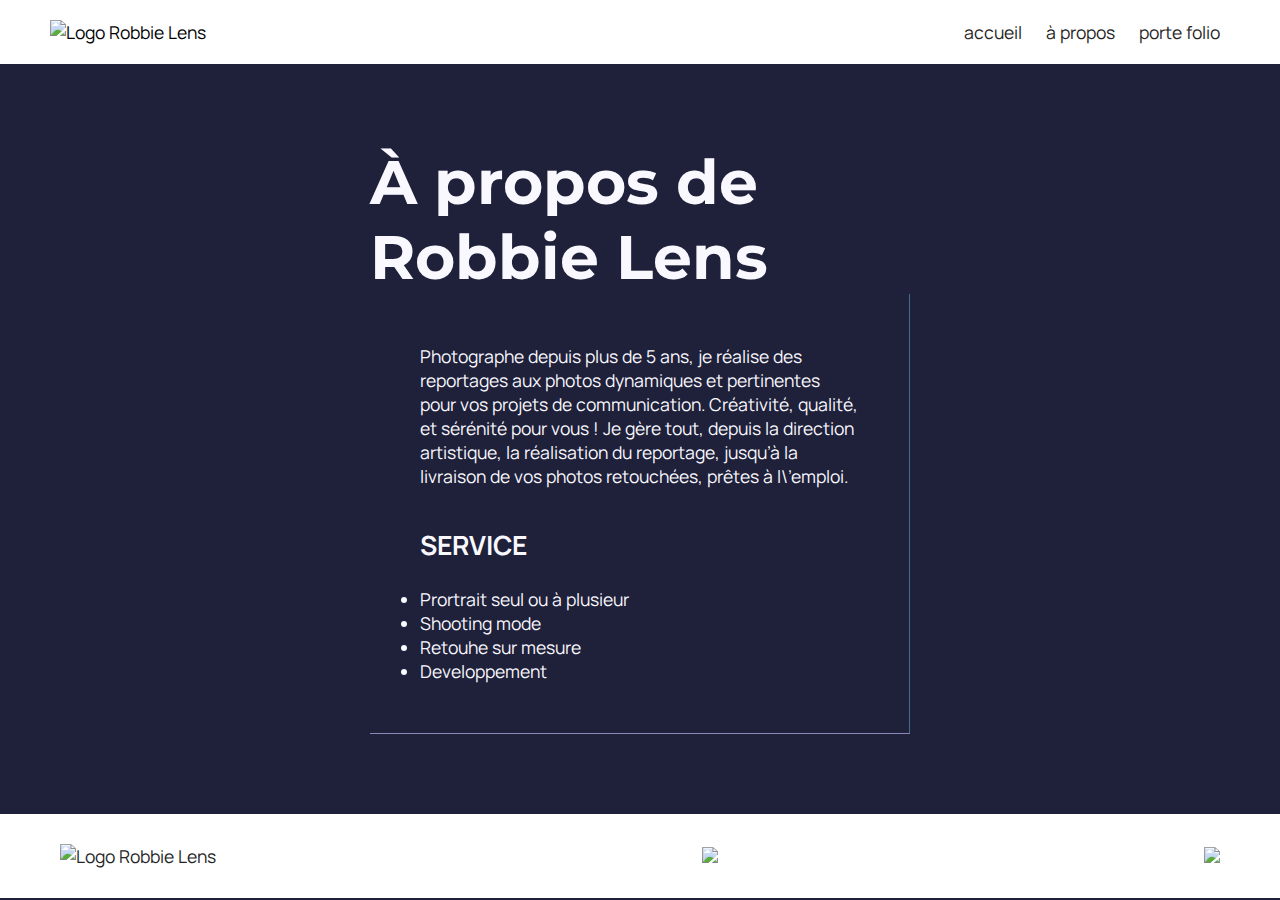
==== a-propos.html @ 0ad53800 "Add files via upload" ====
<!DOCTYPE html>
<html>
    <head>
        <meta charset="utf-8">
        <title>à propos de Robbie Lends</title>
        <link href="style.css" rel="stylesheet">
        <!-- importation de police de googe font -->
        <link rel="preconnect" href="https://fonts.googleapis.com">
        <link rel="preconnect" href="https://fonts.gstatic.com" crossorigin>
        <link href="https://fonts.googleapis.com/css2?family=Montserrat:wght@200;400&display=swap" rel="stylesheet">
        <link rel="preconnect" href="https://fonts.googleapis.com">
        <link rel="preconnect" href="https://fonts.gstatic.com" crossorigin>
        <link href="https://fonts.googleapis.com/css2?family=Manrope:wght@200;300&family=Montserrat:wght@200;400&display=swap" rel="stylesheet">


    </head>
    <body>
        <header class="header">
            <nav class="container" >
             <div>   
                <img src="image/logo.png" alt="Logo Robbie Lens">
            </div>  
                <div>
                    <a href="index.html">accueil</a>
                    <a href="a-propos.html"> à propos</a>
                    <a href="portefolio.html">porte folio</a>
                    
                </div>
            </nav>
        </header>
        
        <main>
            <section class="section-apropos">
                    <h1>À propos de Robbie Lens </h1>
                    <div class="carre-contenu"> 

                        <p>Photographe depuis plus de 5 ans, je réalise des reportages aux photos dynamiques et pertinentes pour vos projets de communication. Créativité, qualité, et sérénité pour vous ! Je gère tout, depuis la direction artistique, la réalisation du reportage, jusqu’à la livraison de vos photos retouchées, prêtes à l\’emploi.</p>
                        <br>
                        <h2 id="service"> SERVICE</h2><br>
                        
                        <ul class="liste-service">
                            <li>Prortrait seul ou à plusieur</li>
                            <li>Shooting mode</li>
                            <li>Retouhe sur mesure</li>
                            <li>Developpement</li>
                        
                        </ul>
                    </div>
             </section>
        </main>

        <footer class="footer">
            
            <div class="container">
                <a href="index.html">
                    <img src="image/logo.png" alt="Logo Robbie Lens">
                </a>
                <a href="https://twitter.com/" target="_blank"><img src="image/twitter.png"/> </a>
                <a href="https://www.instagram.com/" target="_blank"><img src="image/instagram.png"/> </a>
                
            </div>
        </footer>

    </body>
</html>
---- style.css ----
/* réinitialiser les marge par defau du navigatuer */
/* *{ */
    /* margin: 0; */
/* } */
*{ padding : 0; margin : 0;  box-sizing : border-box ; }

  /* Ici on utilise le sélecteur body pour appliquer une police et une taille par défaut pour les éléments */
body{
    font-family:manrope ;
    font-size: 1.1em;
    background-color: #1f2039;
    
}






a { color: #242424;
    text-decoration: none;

}

p,h2{color:#F9F8FF;

}

h1 {
    font-size: 3.5em;
    color: #F9F8FF;
    font-family: Montserrat; 
}



li{
    font-family: manrope;
    font-size:1em;
    color: #F9F8FF;
}

/* couleur de fond */
 .header{background-color:white;}
 .footer{background-color:white;} 



 



/* mise en forme du corps à propos */
.carre-contenu{border-right: 1px solid #436c92;
    border-bottom: 1px solid #8e86b5;
    padding: 50px;
}



 /* mise en forme des lien au survole */

 a:hover{
    text-decoration:underline;
 }

 .cta:hover{
    background: linear-gradient(#110e24,#3e69a2);
    text-decoration: none;
 }

 .cta{
   background:linear-gradient(90deg, #8E86B5,#ACAEED);
            font-family:  Montserrat;
            color: #F9F8FF;
            border-radius: 50px;
            padding: 5px;
            margin-left: 100px;
            margin-top: 1000px;
 }

 .lien-icone:hover{
    opacity: 0.5;
 }

 /* mise en forme du footer et header */
 header,footer{
    padding: 20px 50px 20px 50px;
 }
 /* mise en forme des sections */
 section {
    padding:80px;
 }


 /* centrer le contentenu de à propos */
 .section-apropos{
    width: 700px;
    margin: auto;
 }


 #service{
    margin-top: 15px;
 }
 .liste-service{
    margin-top: 0px;
 }

 .container{
   display: flex;
   justify-content:space-between;
 }


 

 div a{
   margin: 10px;
 }

  .lien-icone{
   margin-right: 30px;
  }

  .lien-ig{
   margin-right: 25px;
  }
 
/* mise en forme de l'accueil blog */
.corps{
   display: flex;
   margin-left: 70px;
   margin-right: 70px;
   
   
   
}
.div-corps{
   display: flex;
   
   justify-content:space-between;
   flex-direction: column;
}
.sous-corp{
   height: 100%;
}

.pargraphe-accueil{
   margin-top: 2rem;
}

/* mise en page du portefolio */

.portfolio-section-photos {
   background-color: white;
 }
 
 .portfolio-section-photos h2 {
   color: #242424;
   margin-bottom: 80px;
 }
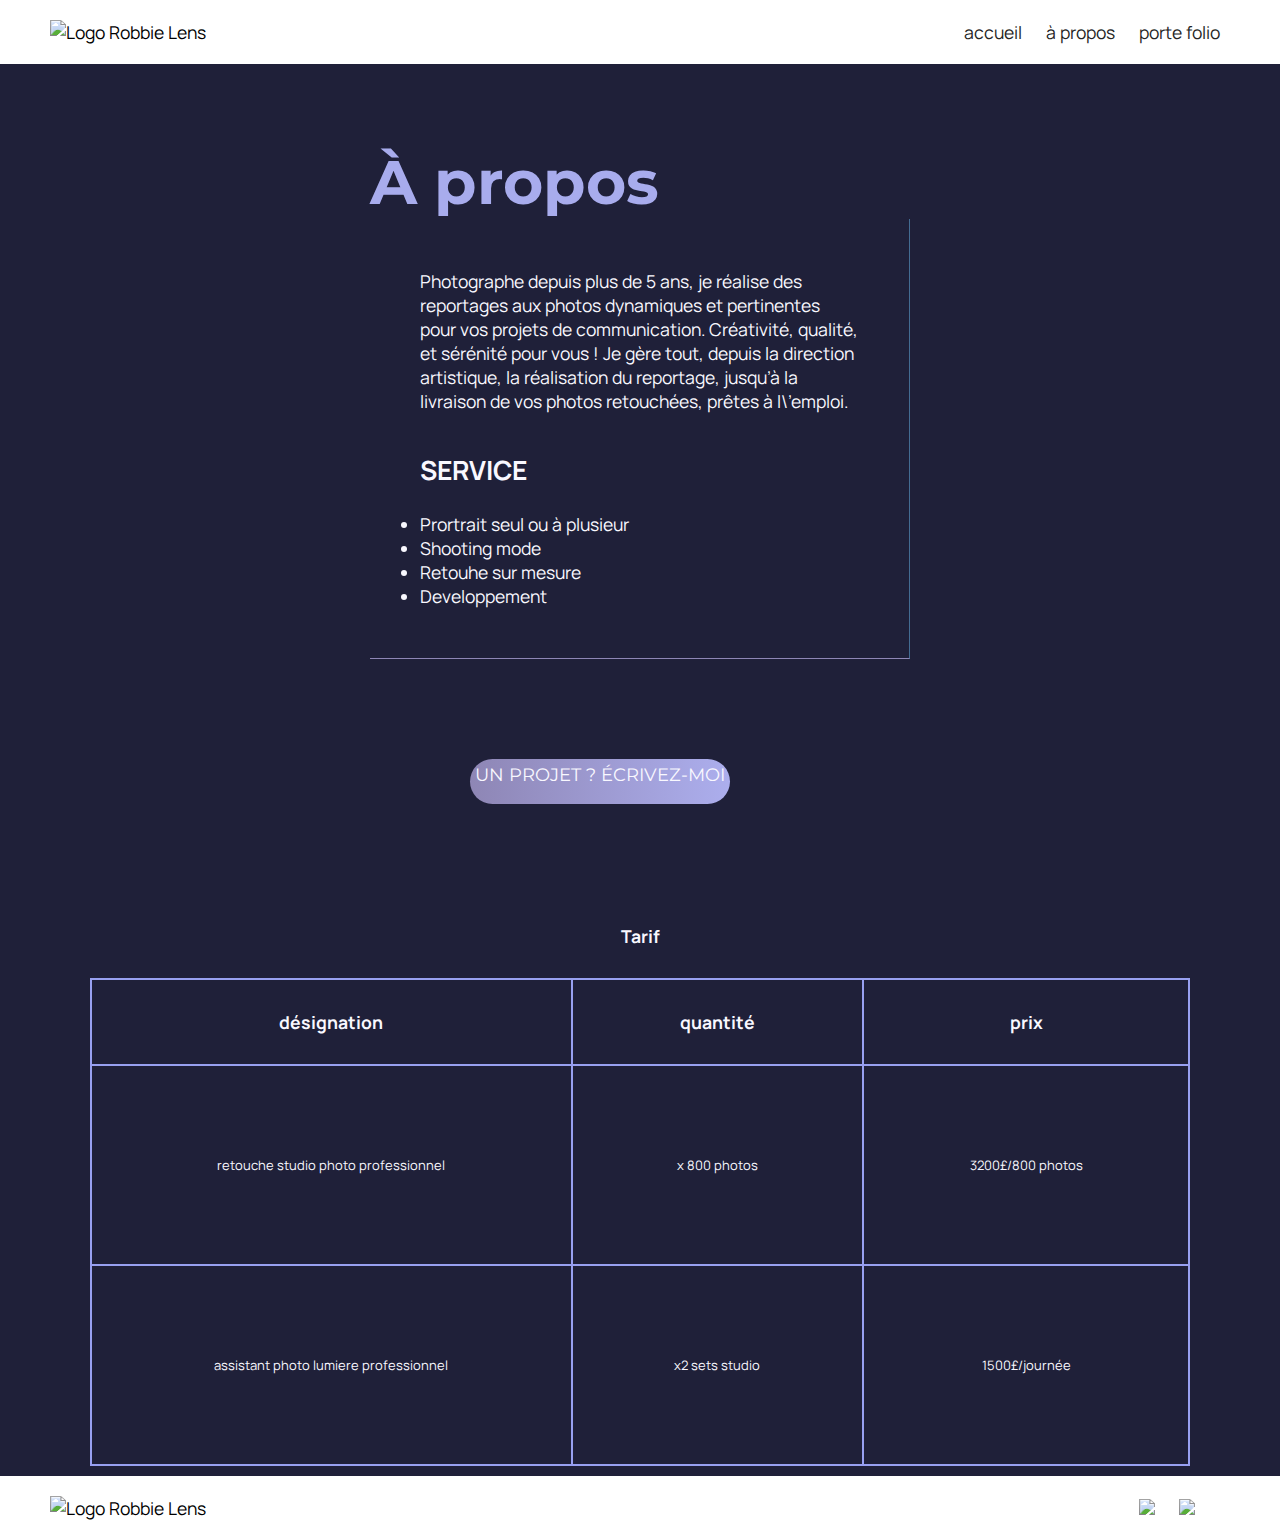
==== commit 39a6d79f: "Add files via upload" ====
--- a/a-propos.html
+++ b/a-propos.html
@@ -31,7 +31,7 @@
         
         <main>
             <section class="section-apropos">
-                    <h1>À propos de Robbie Lens </h1>
+                    <h1>À propos </h1>
                     <div class="carre-contenu"> 
 
                         <p>Photographe depuis plus de 5 ans, je réalise des reportages aux photos dynamiques et pertinentes pour vos projets de communication. Créativité, qualité, et sérénité pour vous ! Je gère tout, depuis la direction artistique, la réalisation du reportage, jusqu’à la livraison de vos photos retouchées, prêtes à l\’emploi.</p>
@@ -46,18 +46,45 @@
                         
                         </ul>
                     </div>
+                    <div>
+                        <a class="cta" href="portefolio.html">UN PROJET ? ÉCRIVEZ-MOI</a>
+                    </div>
+                    
+
              </section>
+
+             <table>
+                <caption>Tarif</caption>
+                <tr>
+                    <th>désignation</th>
+                    <th>quantité</th>
+                    <th>prix</th>
+                </tr>
+                <tr>
+                    <td class="td-taille">retouche studio photo professionnel</td>
+                    <td class="td-taille">x 800 photos</td>
+                    <td class="td-taille">3200£/800 photos</td>
+                </tr>
+                <tr>
+                    <td class="td-taille">assistant photo lumiere professionnel</td>
+                    <td class="td-taille">x2 sets studio</td>
+                    <td class="td-taille">1500£/journée</td>
+                </tr>
+            </table>
+
         </main>
 
         <footer class="footer">
-            
+
             <div class="container">
-                <a href="index.html">
+                <div>
                     <img src="image/logo.png" alt="Logo Robbie Lens">
-                </a>
-                <a href="https://twitter.com/" target="_blank"><img src="image/twitter.png"/> </a>
-                <a href="https://www.instagram.com/" target="_blank"><img src="image/instagram.png"/> </a>
-                
+                </div>
+                <div>
+                    <a href="https://twitter.com/" target="_blank"><img src="image/twitter.png" class="lien-twitter" /> </a>
+                    <a href="https://www.instagram.com/" target="_blank"><img src="image/instagram.png" class="lien-ig" />
+                    </a>
+                </div>
             </div>
         </footer>
 
--- a/style.css
+++ b/style.css
@@ -1,152 +1,210 @@
-/* réinitialiser les marge par defau du navigatuer */
-/* *{ */
-    /* margin: 0; */
-/* } */
-*{ padding : 0; margin : 0;  box-sizing : border-box ; }
-
-  /* Ici on utilise le sélecteur body pour appliquer une police et une taille par défaut pour les éléments */
-body{
-    font-family:manrope ;
-    font-size: 1.1em;
-    background-color: #1f2039;
-    
-}
-
-
-
-
-
-
-a { color: #242424;
-    text-decoration: none;
-
-}
-
-p,h2{color:#F9F8FF;
+/* réinitialiser les marges par defaut du navigatuer */
+
+* {
+   padding: 0;
+   margin: 0;
+   box-sizing: border-box;
+}
+
+/* Ici on utilise le sélecteur body pour appliquer une police et une taille par défaut pour les éléments */
+body {
+   font-family: manrope;
+   font-size: 1.1em;
+   background-color: #1f2039;
+
+}
+
+
+
+
+
+
+a {
+   color: #242424;
+   text-decoration: none;
+
+}
+
+p,
+h2 {
+   color: #F9F8FF;
 
 }
 
 h1 {
-    font-size: 3.5em;
-    color: #F9F8FF;
-    font-family: Montserrat; 
-}
-
-
-
-li{
-    font-family: manrope;
-    font-size:1em;
-    color: #F9F8FF;
+   font-size: 3.5em;
+   color: #a8aced;
+   font-family: Montserrat;
+}
+
+
+
+li {
+   font-family: manrope;
+   font-size: 1em;
+   color: #F9F8FF;
 }
 
 /* couleur de fond */
- .header{background-color:white;}
- .footer{background-color:white;} 
-
-
-
- 
+.header {
+   background-color: white;
+}
+
+.footer {
+   background-color: white;
+}
+
+
+
+
 
 
 
 /* mise en forme du corps à propos */
-.carre-contenu{border-right: 1px solid #436c92;
-    border-bottom: 1px solid #8e86b5;
-    padding: 50px;
-}
-
-
-
- /* mise en forme des lien au survole */
-
- a:hover{
-    text-decoration:underline;
- }
-
- .cta:hover{
-    background: linear-gradient(#110e24,#3e69a2);
-    text-decoration: none;
- }
-
- .cta{
-   background:linear-gradient(90deg, #8E86B5,#ACAEED);
-            font-family:  Montserrat;
-            color: #F9F8FF;
-            border-radius: 50px;
-            padding: 5px;
-            margin-left: 100px;
-            margin-top: 1000px;
- }
-
- .lien-icone:hover{
-    opacity: 0.5;
- }
-
- /* mise en forme du footer et header */
- header,footer{
-    padding: 20px 50px 20px 50px;
- }
- /* mise en forme des sections */
- section {
-    padding:80px;
- }
-
-
- /* centrer le contentenu de à propos */
- .section-apropos{
-    width: 700px;
-    margin: auto;
- }
-
-
- #service{
-    margin-top: 15px;
- }
- .liste-service{
-    margin-top: 0px;
- }
-
- .container{
-   display: flex;
-   justify-content:space-between;
- }
-
-
- 
-
- div a{
+.carre-contenu {
+   border-right: 1px solid #436c92;
+   border-bottom: 1px solid #8e86b5;
+   padding: 50px;
+}
+
+
+
+/* mise en forme des lien au survole */
+
+a:hover {
+   text-decoration: underline;
+}
+
+.cta:hover {
+   background: linear-gradient(#110e24, #3e69a2);
+   text-decoration: none;
+}
+
+.cta {
+   background: linear-gradient(90deg, #8E86B5, #ACAEED);
+   font-family: Montserrat;
+   color: #F9F8FF;
+   border-radius: 50px;
+   padding: 5px;
+   margin-left: 100px;
+   margin-top: 100px;
+   height: 45px;
+
+   display: inline-block;
+}
+.bouton-accueil{
+   margin-bottom: 150px;
+}
+
+.lien-icone:hover {
+   opacity: 0.5;
+}
+
+/* mise en forme du footer et header */
+header,
+footer {
+   padding: 20px 50px 20px 50px;
+}
+
+/* mise en forme des sections */
+section {
+   padding: 80px;
+}
+
+
+/* centrer le contentenu de à propos */
+.section-apropos {
+   width: 700px;
+   margin: auto;
+}
+
+
+#service {
+   margin-top: 15px;
+}
+
+.liste-service {
+   margin-top: 0px;
+}
+
+.container {
+   display: flex;
+   justify-content: space-between;
+}
+
+
+
+
+div a {
    margin: 10px;
- }
-
-  .lien-icone{
+}
+
+.lien-icone {
    margin-right: 30px;
-  }
-
-  .lien-ig{
+}
+
+.lien-ig {
    margin-right: 25px;
-  }
- 
+}
+
+/* mise page du tablaux à la page apropos */
+td,
+th {
+   border: 2px #98a0f1 solid;
+   text-align: center;
+   vertical-align: middle;
+   padding: 30px 70px;
+   color: #F9F8FF;
+
+
+}
+
+.td-taille {
+
+   font-size: small;
+   height: 200px;
+}
+
+caption {
+   font-weight: bolder;
+   color: #F9F8FF;
+   padding: 30px;
+
+}
+
+table {
+
+   border-collapse: collapse;
+   margin: auto;
+   margin-bottom: 10px;
+   width: 1100px;
+
+}
+
+
+
 /* mise en forme de l'accueil blog */
-.corps{
-   display: flex;
-   margin-left: 70px;
-   margin-right: 70px;
-   
-   
-   
-}
-.div-corps{
-   display: flex;
-   
-   justify-content:space-between;
+.corps {
+   display: flex;
+   margin-left: 200px;
+   margin-right: 200px;
+
+
+
+}
+
+.div-corps {
+   display: flex;
+
+   justify-content: space-between;
    flex-direction: column;
 }
-.sous-corp{
+
+.sous-corp {
    height: 100%;
 }
 
-.pargraphe-accueil{
+.pargraphe-accueil {
    margin-top: 2rem;
 }
 
@@ -154,21 +212,158 @@
 
 .portfolio-section-photos {
    background-color: white;
- }
- 
- .portfolio-section-photos h2 {
+}
+
+.portfolio-section-photos h2 {
    color: #242424;
    margin-bottom: 80px;
- }
-
-
-
- 
- 
-    
-
-
-
-
-
-
+}
+
+/* mise en forme de grid */
+
+
+.grid-paysage {
+
+   display: grid;
+   grid-template-columns: 1fr 1fr 1fr;
+   grid-template-rows: 300px 300px 300px;
+   gap: 15px;
+
+}
+.grid-accueil{
+
+   display: grid;
+   grid-template-columns: 300px 300px 300px;
+   grid-template-rows: 300px 300px 300px;
+   gap: 15px;
+   /* border: #3e69a2 2px solid; */
+   height: 700px;
+   
+
+
+}
+
+.grid-accueil img {
+   width: 100%;
+   height: 100%;
+   object-fit: cover;
+   margin-left: 202px;
+   margin-top: 50px;
+}
+
+
+
+
+.grid-paysage img {
+   width: 100%;
+   height: 100%;
+   object-fit: cover;
+}
+
+
+.grid-portrait {
+   display: grid;
+   grid-template-columns: 1fr 1fr 1fr;
+   grid-template-rows: 300px 300px;
+   gap: 15px;
+}
+
+
+
+.grid-portrait img {
+   width: 100%;
+   height: 100%;
+   object-fit: cover;
+}
+
+.section-image{
+   background-color: #F9F8FF;
+   /* border: red 2px solid; */
+   height: 800px;
+   
+   
+}
+.section-image h2{
+   color: black;
+   text-align: center;
+   
+  
+}
+
+.h2-voyage{
+   
+   margin-top: -70px;
+}
+
+
+/* mise en forme du formulaire */
+form {
+   display: flex;
+   flex-direction: column;
+   width: 80%;
+   margin: auto;
+   color: white;
+   
+ }
+  
+  .form-nom-email {
+   display: flex;
+   flex-direction: row;
+   gap: 20px;
+ }
+ 
+
+ .form-column {
+   flex: 1;
+   display: flex;
+   flex-direction: column;
+   margin-bottom: 20px;
+   
+ }
+ 
+ 
+ input,
+ textarea {
+   padding: 15px;
+   border-radius: 3px;
+   border: none;
+ }
+
+ 
+ label {
+   margin-bottom: 10px;
+ }
+ 
+ input[type='submit'] {
+   width: 200px;
+   margin: auto;
+   margin-top: 30px;
+ }
+
+ #name-user{
+   display: inline-block;
+   width: 500px;
+   height: 10px;
+   
+ }
+
+ #email-user{
+   display: inline-block;
+   width: 500px;
+   height: 10px;
+ }
+
+ #msg-user{
+   height: 200px;
+ }
+
+ .parlons-projet{
+   width: 300px;
+   padding-bottom: 40px;
+   margin: auto;
+ }
+
+ .parlons-projet h2{
+
+   color: #ACAEED;
+ }